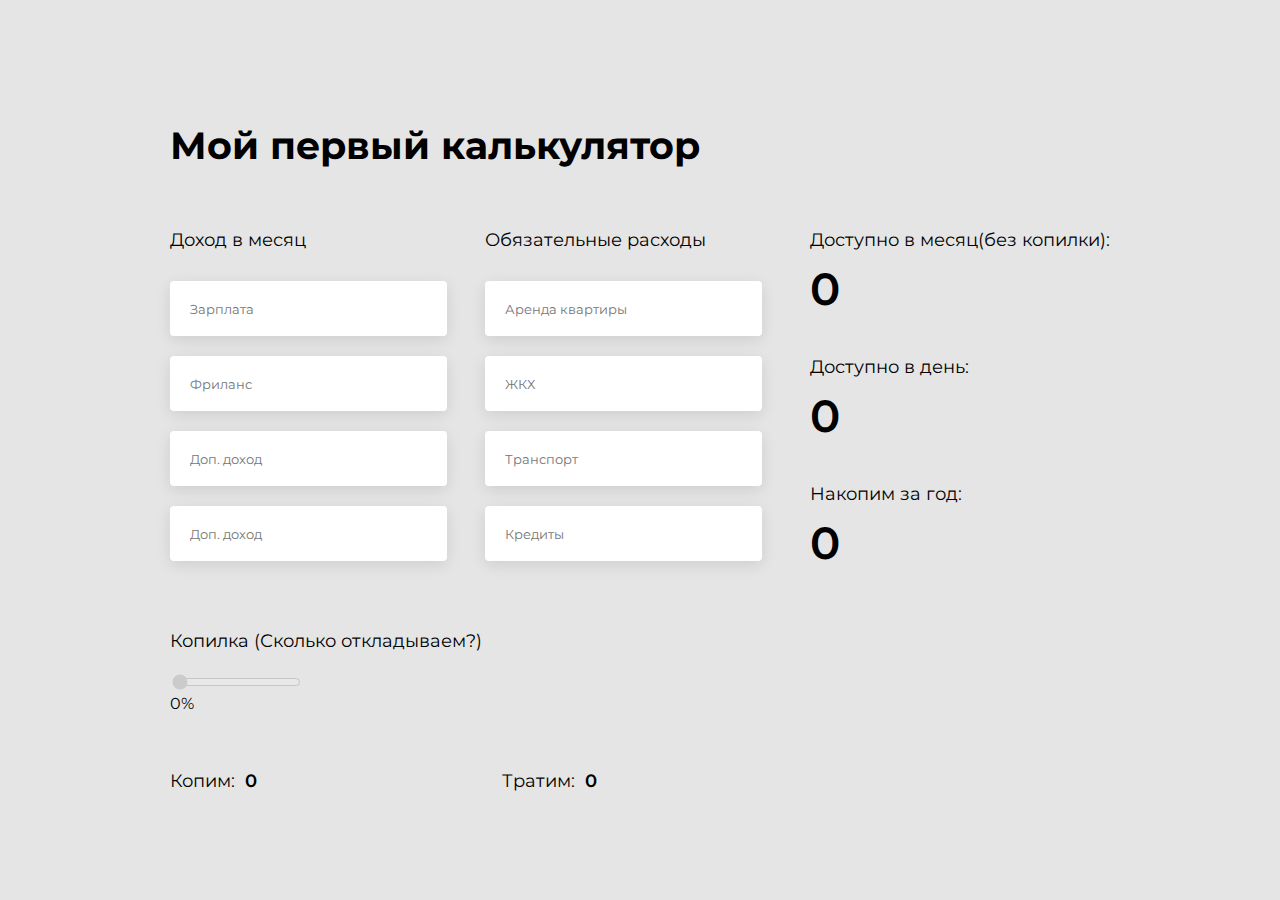
==== index.html @ f93720f4 "Calculator" ====
<!doctype html>
<html lang="en">
<head>
    <meta charset="UTF-8">
    <meta name="viewport"
          content="width=device-width, user-scalable=no, initial-scale=1.0, maximum-scale=1.0, minimum-scale=1.0">
    <meta http-equiv="X-UA-Compatible" content="ie=edge">
    <title>Калькулятор</title>
    <link href="https://fonts.googleapis.com/css?family=Montserrat:400,600,700&display=swap&subset=cyrillic" rel="stylesheet">
    <link rel='stylesheet' type='text/css' href='main.css'>

</head>
<body>
    <div class="main-wrapper">
        <h1>Мой первый калькулятор</h1>
        <div class="inputs-block">
            <div class="inputs-block-column">
                <h6>Доход в месяц</h6>
                <div class="inputs-wrapper">
                    <input
                            type="number"
                            placeholder="Зарплата"
                            id="income-salary"
                            class="input"
                    >
                    <input
                            type="number"
                            placeholder="Фриланс"
                            id="income-freelance"
                            class="input"
                    >
                    <input
                            type="number"
                            placeholder="Доп. доход"
                            id="income-extra-1"
                            class="input"
                    >
                    <input
                            type="number"
                            placeholder="Доп. доход"
                            id="income-extra-2"
                            class="input"
                    >
                </div>
            </div>
            <div class="inputs-block-column">
                <h6>Обязательные расходы</h6>
                <div class="inputs-wrapper">
                    <input
                            type="number"
                            placeholder="Аренда квартиры"
                            id="costs-flat"
                            class="input"
                    >
                    <input
                            type="number"
                            placeholder="ЖКХ"
                            id="costs-house-services"
                            class="input"
                    >
                    <input
                            type="number"
                            placeholder="Транспорт"
                            id="costs-transport"
                            class="input"
                    >
                    <input
                            type="number"
                            placeholder="Кредиты"
                            id="costs-credit"
                            class="input"
                    >
                </div>
            </div>
            <div class="inputs-block-column">
                <div class="total-numb">
                    <h6>Доступно в месяц(без копилки):</h6>
                    <input
                            type="number"
                            class="total"
                            id="total-month"
                            value="0"
                            readonly
                    >
                </div>
                <div class="total-numb">
                    <h6>Доступно в день:</h6>
                    <input
                            type="number"
                            class="total"
                            id="total-day"
                            value="0"
                            readonly>
                </div>
                <div class="total-numb">
                    <h6>Накопим за год:</h6>
                    <input
                            type="number"
                            class="total"
                            id="total-year"
                            value="0"
                            readonly>
                </div>
            </div>
        </div>
        <div class="range-block">
            <h6>Копилка (Сколько откладываем?)</h6>
            <div class="range-wrapper">
                <input type="range" min="0" max="100" value="0" id="money-box-range" disabled="true">
            </div>
            <div><span id="total-precents">0</span>%</div>
        </div>
        <div class="result-block">
            <div class="total-numb">
                <h6>Копим:</h6>
                <input
                       type="number"
                       id="accumulation"
                       value="0"
                       readonly
                >
            </div>
            <div class="total-numb">
                <h6>Тратим:</h6>
                <input type="number" id="spend" value="0" readonly>
            </div>
        </div>
    </div>
    <script src="main.js"></script>
</body>
</html>
---- main.css ----
* {
    font-family: 'Montserrat', sans-serif;
}

body {
    background-color: #E5E5E5;
    padding-top: 115px;
    padding-left: 162px;
}

.main-wrapper h1 {
    font-weight: bold;
    font-size: 38px;
    line-height: 46px;
    color: #000000;
    margin: 0;
    margin-bottom: 60px;
}

h6 {
    margin: 0;
    font-weight: normal;
    font-size: 18px;
    line-height: 22px;
    color: #000000;
}

input::-webkit-outer-spin-button,
input::-webkit-inner-spin-button {
    -webkit-appearance: none;
    margin: 0;
}

input[type="number"] {
    height: 53px;
    width: 255px;
    background: #FFFFFF;
    box-shadow: 0px 4px 15px rgba(0, 0, 0, 0.1);
    border-radius: 4px;
    outline: none;
    border: none;
    padding-left: 20px;
}

.inputs-block {
    display: flex;
    justify-content: flex-start;
    margin-bottom: 60px;
}

.inputs-block-column {
    margin-right: 60px;
    max-width: 255px;
}

.inputs-block-column:last-child {
    margin-left: 10px;
    margin-right: 0;
    max-width: 100%;
}

.inputs-wrapper {
     margin-top: 30px;
}

.inputs-wrapper input {
    margin-bottom: 20px;
}

.inputs-wrapper input:last-child {
    margin-bottom: 0px;
}

.total-numb {
    margin-bottom: 40px;
}

.total-numb:last-child {
    margin-bottom: 0px;
}

.total-numb h6 {
    margin-bottom: 10px;
}

.total-numb input{
    font-weight: 600;
    font-size: 45px;
    line-height: 55px;
    letter-spacing: 0.03em;
    color: #000000;
    background-color: transparent;
    box-shadow: none;
    padding-left: 0;
}

#accumulation,#spend{
    font-weight: 600;
    font-size: 18px;
    line-height: 22px;
    letter-spacing: 0.03em;
    color: #000000;
}

.total-numb input::placeholder{
    color: #000000;
}


.range-block {
    max-width: 592px;
    margin-bottom: 40px;
}

.range-block h6{
    margin-bottom: 20px;
}

#slider-range {
    height: 2px;
    background-color: #D1D1D1;
    border: none;
}

.ui-slider-handle.ui-corner-all.ui-state-default {
    width: 20px;
    height: 20px;
    border-radius: 50%;
    border: none;
    top: -9px;
    outline: none;
}

.ui-slider-handle.ui-corner-all.ui-state-default:hover {
    border: none;
}

.ui-slider-handle.ui-corner-all.ui-state-default:active {
    background-color: #FFFFFF;
}

.ui-slider-range.ui-corner-all.ui-widget-header.ui-slider-range-min {
    background-color: #464646;
}

.slider-range-result {
    display: flex;
    justify-content: center;
    margin-top: 10px;
}

.slider-range-result input{
    border: 0;
    width: auto;
    height: auto;
    max-width: 100%;
    padding: 0;
    background-color: transparent;
    font-style: normal;
    font-weight: normal;
    font-size: 18px;
    line-height: 22px;
    color: #000000;
    box-shadow: none;
    text-align: center;
}

.result-block {
    display: flex;
    width: 389px;
    justify-content: space-between;
}

.result-block .total-numb{
    display: flex;
    align-items: baseline;
}

.result-block .total-numb h6{
    margin-right: 10px;
}

.result-block .total-numb span {
    font-weight: 600;
    font-size: 18px;
    line-height: 22px;
    letter-spacing: 0.03em;
    color: #000000;
}
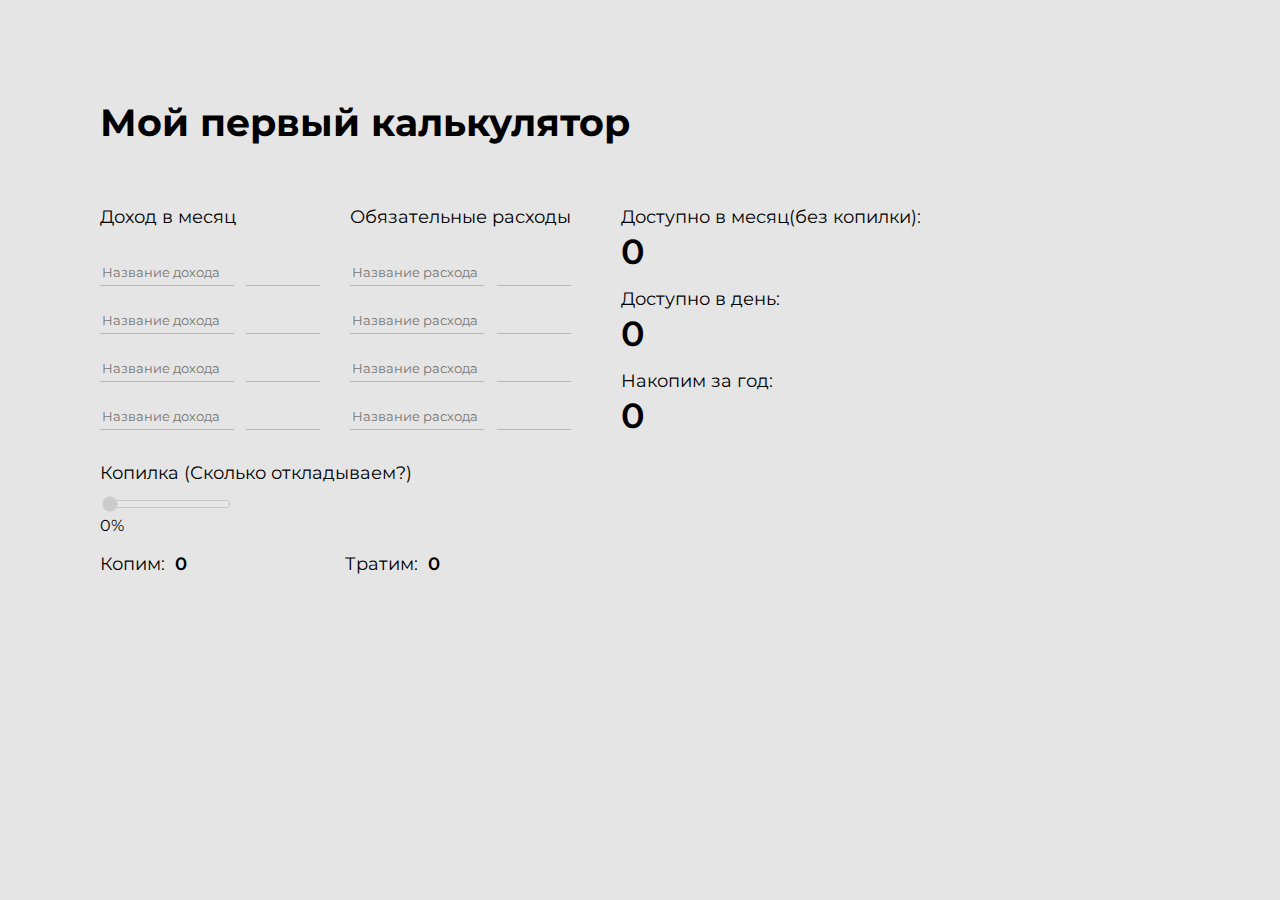
==== commit 49959a44: "Add files via upload" ====
--- a/index.html
+++ b/index.html
@@ -1,131 +1,169 @@
-<!doctype html>
+<!DOCTYPE html>
 <html lang="en">
-<head>
-    <meta charset="UTF-8">
-    <meta name="viewport"
-          content="width=device-width, user-scalable=no, initial-scale=1.0, maximum-scale=1.0, minimum-scale=1.0">
-    <meta http-equiv="X-UA-Compatible" content="ie=edge">
+  <head>
+    <meta charset="UTF-8" />
+    <meta
+      name="viewport"
+      content="width=device-width, user-scalable=no, initial-scale=1.0, maximum-scale=1.0, minimum-scale=1.0"
+    />
+    <meta http-equiv="X-UA-Compatible" content="ie=edge" />
     <title>Калькулятор</title>
-    <link href="https://fonts.googleapis.com/css?family=Montserrat:400,600,700&display=swap&subset=cyrillic" rel="stylesheet">
-    <link rel='stylesheet' type='text/css' href='main.css'>
+    <link
+      href="https://fonts.googleapis.com/css?family=Montserrat:400,600,700&display=swap&subset=cyrillic"
+      rel="stylesheet"
+    />
+    <link rel="stylesheet" type="text/css" href="main.css" />
+  </head>
+  <body>
+    <div class="main-wrapper">
+      <h1>Мой первый калькулятор</h1>
+      <div class="inputs-block">
+        <div class="inputs-block-column">
+          <h6>Доход в месяц</h6>
+          <div class="inputs-wrapper">
+            <div class="inputs-block-double">
+              <input type="text" class="input" placeholder="Название дохода" />
+              <input
+                type="number"
+                placeholder=""
+                id="income-salary"
+                class="input"
+              />
+            </div>
 
-</head>
-<body>
-    <div class="main-wrapper">
-        <h1>Мой первый калькулятор</h1>
-        <div class="inputs-block">
-            <div class="inputs-block-column">
-                <h6>Доход в месяц</h6>
-                <div class="inputs-wrapper">
-                    <input
-                            type="number"
-                            placeholder="Зарплата"
-                            id="income-salary"
-                            class="input"
-                    >
-                    <input
-                            type="number"
-                            placeholder="Фриланс"
-                            id="income-freelance"
-                            class="input"
-                    >
-                    <input
-                            type="number"
-                            placeholder="Доп. доход"
-                            id="income-extra-1"
-                            class="input"
-                    >
-                    <input
-                            type="number"
-                            placeholder="Доп. доход"
-                            id="income-extra-2"
-                            class="input"
-                    >
-                </div>
+            <div class="inputs-block-double">
+              <input type="text" class="input" placeholder="Название дохода" />
+              <input
+                type="number"
+                placeholder=""
+                id="income-freelance"
+                class="input"
+              />
             </div>
-            <div class="inputs-block-column">
-                <h6>Обязательные расходы</h6>
-                <div class="inputs-wrapper">
-                    <input
-                            type="number"
-                            placeholder="Аренда квартиры"
-                            id="costs-flat"
-                            class="input"
-                    >
-                    <input
-                            type="number"
-                            placeholder="ЖКХ"
-                            id="costs-house-services"
-                            class="input"
-                    >
-                    <input
-                            type="number"
-                            placeholder="Транспорт"
-                            id="costs-transport"
-                            class="input"
-                    >
-                    <input
-                            type="number"
-                            placeholder="Кредиты"
-                            id="costs-credit"
-                            class="input"
-                    >
-                </div>
+
+            <div class="inputs-block-double">
+              <input type="text" class="input" placeholder="Название дохода" />
+              <input
+                type="number"
+                placeholder=""
+                id="income-extra-1"
+                class="input"
+              />
             </div>
-            <div class="inputs-block-column">
-                <div class="total-numb">
-                    <h6>Доступно в месяц(без копилки):</h6>
-                    <input
-                            type="number"
-                            class="total"
-                            id="total-month"
-                            value="0"
-                            readonly
-                    >
-                </div>
-                <div class="total-numb">
-                    <h6>Доступно в день:</h6>
-                    <input
-                            type="number"
-                            class="total"
-                            id="total-day"
-                            value="0"
-                            readonly>
-                </div>
-                <div class="total-numb">
-                    <h6>Накопим за год:</h6>
-                    <input
-                            type="number"
-                            class="total"
-                            id="total-year"
-                            value="0"
-                            readonly>
-                </div>
+
+            <div class="inputs-block-double">
+              <input type="text" class="input" placeholder="Название дохода" />
+              <input
+                type="number"
+                placeholder=""
+                id="income-extra-2"
+                class="input"
+              />
             </div>
+          </div>
         </div>
-        <div class="range-block">
-            <h6>Копилка (Сколько откладываем?)</h6>
-            <div class="range-wrapper">
-                <input type="range" min="0" max="100" value="0" id="money-box-range" disabled="true">
+        <div class="inputs-block-column">
+          <h6>Обязательные расходы</h6>
+          <div class="inputs-wrapper" id="costsinput">
+            <div class="inputs-block-double">
+              <input type="text" class="input" placeholder="Название расхода" />
+              <input
+                type="number"
+                placeholder=""
+                id="costs-flat"
+                class="input"
+              />
             </div>
-            <div><span id="total-precents">0</span>%</div>
+
+            <div class="inputs-block-double">
+              <input type="text" class="input" placeholder="Название расхода" />
+              <input
+                type="number"
+                placeholder=""
+                id="costs-house-services"
+                class="input"
+              />
+            </div>
+
+            <div class="inputs-block-double">
+              <input type="text" class="input" placeholder="Название расхода" />
+              <input
+                type="number"
+                placeholder=""
+                id="costs-transport"
+                class="input"
+              />
+            </div>
+
+            <div class="inputs-block-double">
+              <input type="text" class="input" placeholder="Название расхода" />
+              <input
+                type="number"
+                placeholder=""
+                id="costs-credit"
+                class="input"
+              />
+            </div>
+          </div>
         </div>
-        <div class="result-block">
-            <div class="total-numb">
-                <h6>Копим:</h6>
-                <input
-                       type="number"
-                       id="accumulation"
-                       value="0"
-                       readonly
-                >
-            </div>
-            <div class="total-numb">
-                <h6>Тратим:</h6>
-                <input type="number" id="spend" value="0" readonly>
-            </div>
+        <div class="inputs-block-column">
+          <div class="total-numb">
+            <h6>Доступно в месяц(без копилки):</h6>
+            <input
+              type="number"
+              class="total"
+              id="total-month"
+              value="0"
+              readonly
+            />
+          </div>
+          <div class="total-numb">
+            <h6>Доступно в день:</h6>
+            <input
+              type="number"
+              class="total"
+              id="total-day"
+              value="0"
+              readonly
+            />
+          </div>
+          <div class="total-numb">
+            <h6>Накопим за год:</h6>
+            <input
+              type="number"
+              class="total"
+              id="total-year"
+              value="0"
+              readonly
+            />
+          </div>
         </div>
+      </div>
+      <div class="range-block">
+        <h6>Копилка (Сколько откладываем?)</h6>
+        <div class="range-wrapper">
+          <input
+            type="range"
+            min="0"
+            max="100"
+            value="0"
+            id="money-box-range"
+            disabled="true"
+          />
+        </div>
+        <div><span id="total-precents">0</span>%</div>
+      </div>
+      <div class="result-block">
+        <div class="total-numb">
+          <h6>Копим:</h6>
+          <input type="number" id="accumulation" value="0" readonly />
+        </div>
+        <div class="total-numb">
+          <h6>Тратим:</h6>
+          <input type="number" id="spend" value="0" readonly />
+        </div>
+      </div>
     </div>
     <script src="main.js"></script>
-</body>
+  </body>
 </html>
--- a/main.css
+++ b/main.css
@@ -1,192 +1,272 @@
 * {
-    font-family: 'Montserrat', sans-serif;
+  font-family: 'Montserrat', sans-serif;
 }
 
 body {
-    background-color: #E5E5E5;
-    padding-top: 115px;
-    padding-left: 162px;
+  background-color: #e5e5e5;
+  margin: 0;
+}
+
+.main-wrapper {
+  /* display: flex;
+    flex-direction: column; */
+  /* width: 100%; */
+  max-width: 900px;
+  margin: 100px;
 }
 
 .main-wrapper h1 {
-    font-weight: bold;
-    font-size: 38px;
-    line-height: 46px;
-    color: #000000;
-    margin: 0;
-    margin-bottom: 60px;
+  font-weight: bold;
+  font-size: 38px;
+  line-height: 46px;
+  color: #000000;
+  margin: 0;
+  margin-bottom: 60px;
 }
 
 h6 {
-    margin: 0;
-    font-weight: normal;
-    font-size: 18px;
-    line-height: 22px;
-    color: #000000;
+  margin: 0;
+  font-weight: normal;
+  font-size: 18px;
+  line-height: 22px;
+  color: #000000;
 }
 
 input::-webkit-outer-spin-button,
 input::-webkit-inner-spin-button {
-    -webkit-appearance: none;
+  -webkit-appearance: none;
+  margin: 0;
+}
+
+.inputs-block-double {
+  display: flex;
+  justify-content: space-between;
+}
+
+input[type='number'],
+input[type='text'] {
+  height: 25px;
+  width: 130px;
+  background: none;
+  outline: none;
+  border: none;
+  border-bottom: 1px solid rgba(0, 0, 0, 0.2);
+}
+
+.inputs-wrapper input[type='number'] {
+  width: 70px;
+}
+
+.inputs-block {
+  display: flex;
+  margin-bottom: 30px;
+  justify-content: flex-start;
+}
+
+.inputs-block-column:first-child {
+  width: 220px;
+  margin-right: 30px;
+}
+
+.inputs-block-column:last-child {
+  margin-left: 50px;
+  margin-right: 0;
+  max-width: 100%;
+}
+
+.inputs-wrapper {
+  margin-top: 30px;
+}
+
+.inputs-block-double {
+  margin-bottom: 20px;
+}
+
+.inputs-block-double:last-child {
+  margin-bottom: 0px;
+}
+
+.total-numb {
+  margin-bottom: 20px;
+}
+
+.total-numb:last-child {
+  margin-bottom: 0px;
+}
+
+.total-numb h6 {
+  margin-bottom: 10px;
+}
+
+.total-numb input {
+  font-weight: 600;
+  font-size: 35px;
+  line-height: 55px;
+  letter-spacing: 0.03em;
+  color: #000000;
+  background-color: transparent;
+  box-shadow: none;
+  padding-left: 0;
+  border: 0;
+}
+
+#accumulation,
+#spend {
+  font-weight: 600;
+  font-size: 18px;
+  line-height: 22px;
+  letter-spacing: 0.03em;
+  color: #000000;
+}
+
+.total-numb input::placeholder {
+  color: #000000;
+}
+
+.range-block {
+  max-width: 592px;
+  margin-bottom: 15px;
+}
+
+.range-block h6 {
+  margin-bottom: 10px;
+}
+
+#slider-range {
+  height: 2px;
+  background-color: #d1d1d1;
+  border: none;
+}
+
+.ui-slider-handle.ui-corner-all.ui-state-default {
+  width: 20px;
+  height: 20px;
+  border-radius: 50%;
+  border: none;
+  top: -9px;
+  outline: none;
+}
+
+.ui-slider-handle.ui-corner-all.ui-state-default:hover {
+  border: none;
+}
+
+.ui-slider-handle.ui-corner-all.ui-state-default:active {
+  background-color: #ffffff;
+}
+
+.ui-slider-range.ui-corner-all.ui-widget-header.ui-slider-range-min {
+  background-color: #464646;
+}
+
+.slider-range-result {
+  display: flex;
+  justify-content: center;
+  margin-top: 10px;
+}
+
+.slider-range-result input {
+  border: 0;
+  width: auto;
+  height: auto;
+  max-width: 100%;
+  padding: 0;
+  background-color: transparent;
+  font-style: normal;
+  font-weight: normal;
+  font-size: 18px;
+  line-height: 22px;
+  color: #000000;
+  box-shadow: none;
+  text-align: center;
+}
+
+.result-block {
+  display: flex;
+  justify-content: space-between;
+  height: 40px;
+  width: 460px;
+}
+
+.result-block .total-numb {
+  display: flex;
+  align-items: baseline;
+}
+
+.result-block .total-numb h6 {
+  margin-right: 10px;
+}
+
+.result-block .total-numb span {
+  font-weight: 600;
+  font-size: 18px;
+  line-height: 22px;
+  letter-spacing: 0.03em;
+  color: #000000;
+}
+
+@media screen and (max-width: 420px) {
+  .main-wrapper {
     margin: 0;
-}
-
-input[type="number"] {
-    height: 53px;
-    width: 255px;
-    background: #FFFFFF;
-    box-shadow: 0px 4px 15px rgba(0, 0, 0, 0.1);
-    border-radius: 4px;
-    outline: none;
-    border: none;
-    padding-left: 20px;
-}
-
-.inputs-block {
+    margin-bottom: 25px;
+    padding: 20px;
+  }
+
+  .main-wrapper h1 {
+    margin-bottom: 20px;
+    text-align: center;
+  }
+
+  .inputs-block {
     display: flex;
+    flex-direction: row;
+    flex-wrap: wrap;
     justify-content: flex-start;
-    margin-bottom: 60px;
-}
-
-.inputs-block-column {
-    margin-right: 60px;
-    max-width: 255px;
-}
-
-.inputs-block-column:last-child {
-    margin-left: 10px;
-    margin-right: 0;
-    max-width: 100%;
-}
-
-.inputs-wrapper {
-     margin-top: 30px;
-}
-
-.inputs-wrapper input {
-    margin-bottom: 20px;
-}
-
-.inputs-wrapper input:last-child {
-    margin-bottom: 0px;
-}
-
-.total-numb {
-    margin-bottom: 40px;
-}
-
-.total-numb:last-child {
-    margin-bottom: 0px;
-}
-
-.total-numb h6 {
-    margin-bottom: 10px;
-}
-
-.total-numb input{
-    font-weight: 600;
-    font-size: 45px;
-    line-height: 55px;
-    letter-spacing: 0.03em;
-    color: #000000;
-    background-color: transparent;
-    box-shadow: none;
-    padding-left: 0;
-}
-
-#accumulation,#spend{
-    font-weight: 600;
-    font-size: 18px;
-    line-height: 22px;
-    letter-spacing: 0.03em;
-    color: #000000;
-}
-
-.total-numb input::placeholder{
-    color: #000000;
-}
-
-
-.range-block {
-    max-width: 592px;
-    margin-bottom: 40px;
-}
-
-.range-block h6{
-    margin-bottom: 20px;
-}
-
-#slider-range {
-    height: 2px;
-    background-color: #D1D1D1;
-    border: none;
-}
-
-.ui-slider-handle.ui-corner-all.ui-state-default {
-    width: 20px;
-    height: 20px;
-    border-radius: 50%;
-    border: none;
-    top: -9px;
-    outline: none;
-}
-
-.ui-slider-handle.ui-corner-all.ui-state-default:hover {
-    border: none;
-}
-
-.ui-slider-handle.ui-corner-all.ui-state-default:active {
-    background-color: #FFFFFF;
-}
-
-.ui-slider-range.ui-corner-all.ui-widget-header.ui-slider-range-min {
-    background-color: #464646;
-}
-
-.slider-range-result {
+    margin-top: 25px;
+    margin-left: 20px;
+    margin-bottom: 0;
+    text-align: center;
+  }
+
+  .inputs-wrapper {
+    margin-top: 20px;
+  }
+
+  .inputs-block-column,
+  .inputs-block-column:first-child,
+  .inputs-block-column:last-child {
+    margin: 0;
+    margin-bottom: 50px;
+    width: 295px;
+  }
+
+  .total-numb {
+    text-align: start;
+  }
+
+  .total-numb .total {
+    width: 295px;
+  }
+  .inputs-wrapper input[type='number'] {
+    width: 100px;
+    text-align: center;
+  }
+
+  .result-block .total-numb {
+    display: block;
+  }
+
+  .result-block {
     display: flex;
-    justify-content: center;
-    margin-top: 10px;
-}
-
-.slider-range-result input{
-    border: 0;
-    width: auto;
-    height: auto;
-    max-width: 100%;
-    padding: 0;
-    background-color: transparent;
-    font-style: normal;
-    font-weight: normal;
-    font-size: 18px;
-    line-height: 22px;
-    color: #000000;
-    box-shadow: none;
-    text-align: center;
-}
-
-.result-block {
-    display: flex;
-    width: 389px;
-    justify-content: space-between;
-}
-
-.result-block .total-numb{
-    display: flex;
-    align-items: baseline;
-}
-
-.result-block .total-numb h6{
-    margin-right: 10px;
-}
-
-.result-block .total-numb span {
-    font-weight: 600;
-    font-size: 18px;
-    line-height: 22px;
-    letter-spacing: 0.03em;
-    color: #000000;
-}
-
-
-
+    flex-wrap: wrap;
+    align-content: flex-start;
+    flex-direction: column;
+  }
+  #money-box-range {
+    width: 250px;
+  }
+
+  .range-block {
+    text-align: center;
+  }
+}
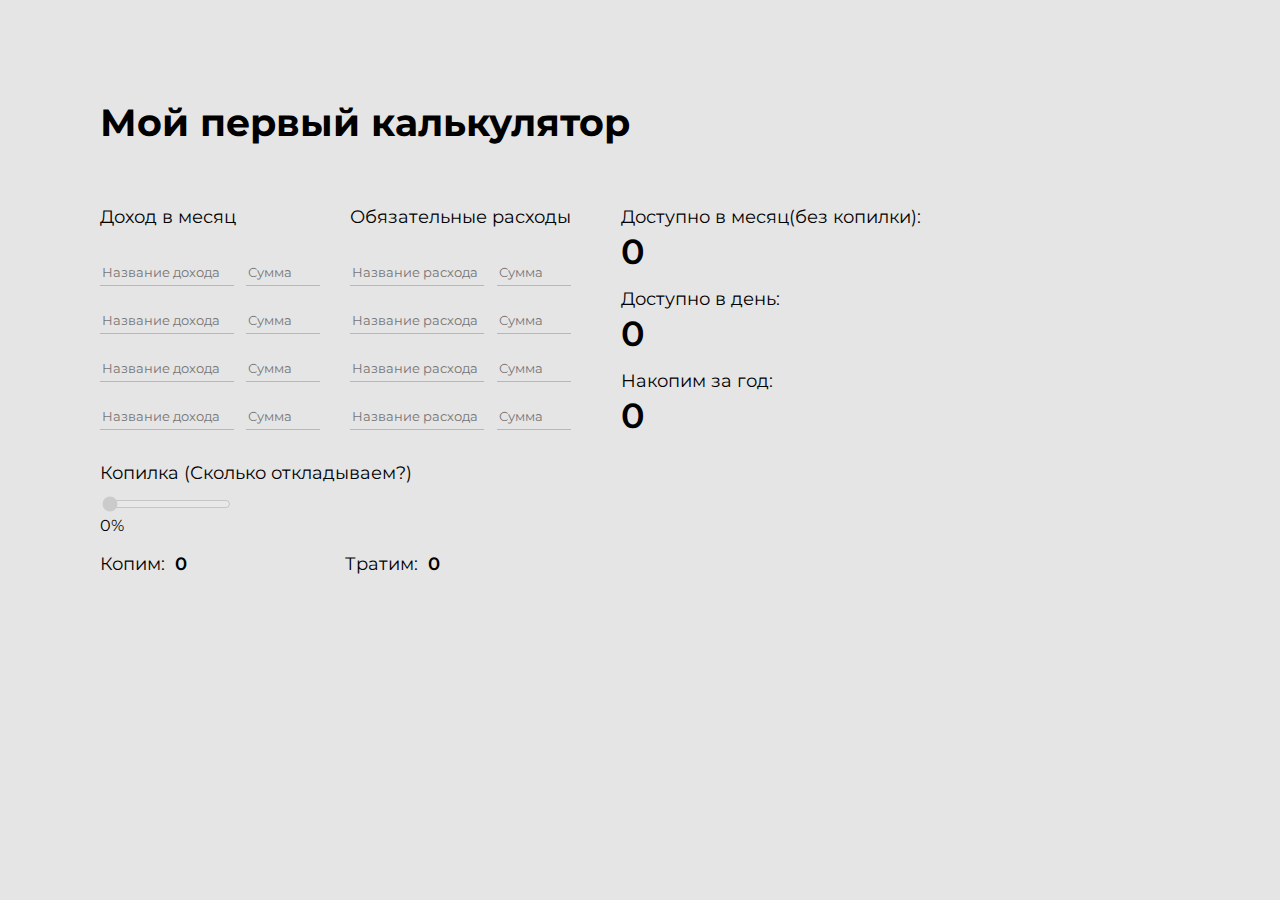
==== commit e0b9e34d: "Add files via upload" ====
--- a/index.html
+++ b/index.html
@@ -25,7 +25,7 @@
               <input type="text" class="input" placeholder="Название дохода" />
               <input
                 type="number"
-                placeholder=""
+                placeholder="Сумма"
                 id="income-salary"
                 class="input"
               />
@@ -35,7 +35,7 @@
               <input type="text" class="input" placeholder="Название дохода" />
               <input
                 type="number"
-                placeholder=""
+                placeholder="Сумма"
                 id="income-freelance"
                 class="input"
               />
@@ -45,7 +45,7 @@
               <input type="text" class="input" placeholder="Название дохода" />
               <input
                 type="number"
-                placeholder=""
+                placeholder="Сумма"
                 id="income-extra-1"
                 class="input"
               />
@@ -55,7 +55,7 @@
               <input type="text" class="input" placeholder="Название дохода" />
               <input
                 type="number"
-                placeholder=""
+                placeholder="Сумма"
                 id="income-extra-2"
                 class="input"
               />
@@ -69,7 +69,7 @@
               <input type="text" class="input" placeholder="Название расхода" />
               <input
                 type="number"
-                placeholder=""
+                placeholder="Сумма"
                 id="costs-flat"
                 class="input"
               />
@@ -79,7 +79,7 @@
               <input type="text" class="input" placeholder="Название расхода" />
               <input
                 type="number"
-                placeholder=""
+                placeholder="Сумма"
                 id="costs-house-services"
                 class="input"
               />
@@ -89,7 +89,7 @@
               <input type="text" class="input" placeholder="Название расхода" />
               <input
                 type="number"
-                placeholder=""
+                placeholder="Сумма"
                 id="costs-transport"
                 class="input"
               />
@@ -99,7 +99,7 @@
               <input type="text" class="input" placeholder="Название расхода" />
               <input
                 type="number"
-                placeholder=""
+                placeholder="Сумма"
                 id="costs-credit"
                 class="input"
               />
--- a/main.css
+++ b/main.css
@@ -84,6 +84,10 @@
 
 .inputs-block-double:last-child {
   margin-bottom: 0px;
+}
+
+.inputs-block-column .total-numb input {
+  width: 200px;
 }
 
 .total-numb {
@@ -205,7 +209,7 @@
   color: #000000;
 }
 
-@media screen and (max-width: 420px) {
+@media screen and (max-width: 600px) {
   .main-wrapper {
     margin: 0;
     margin-bottom: 25px;
